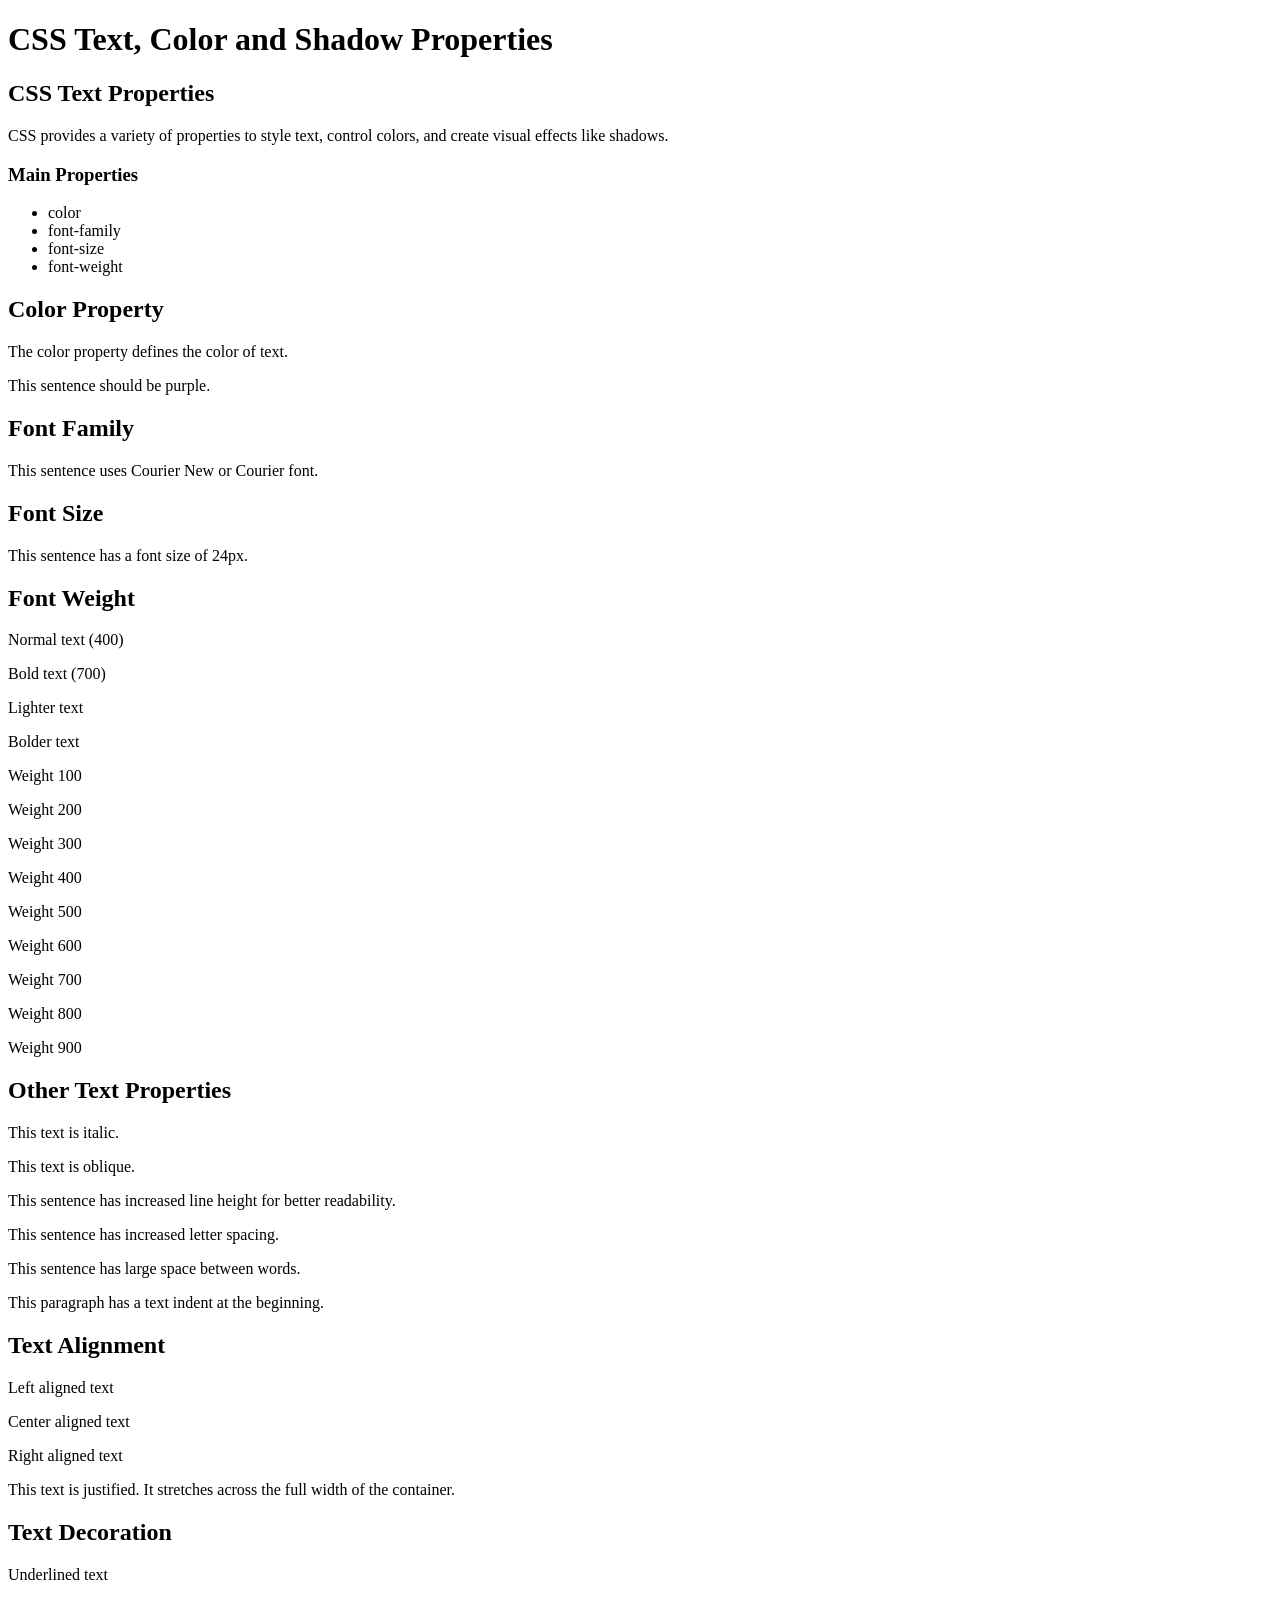
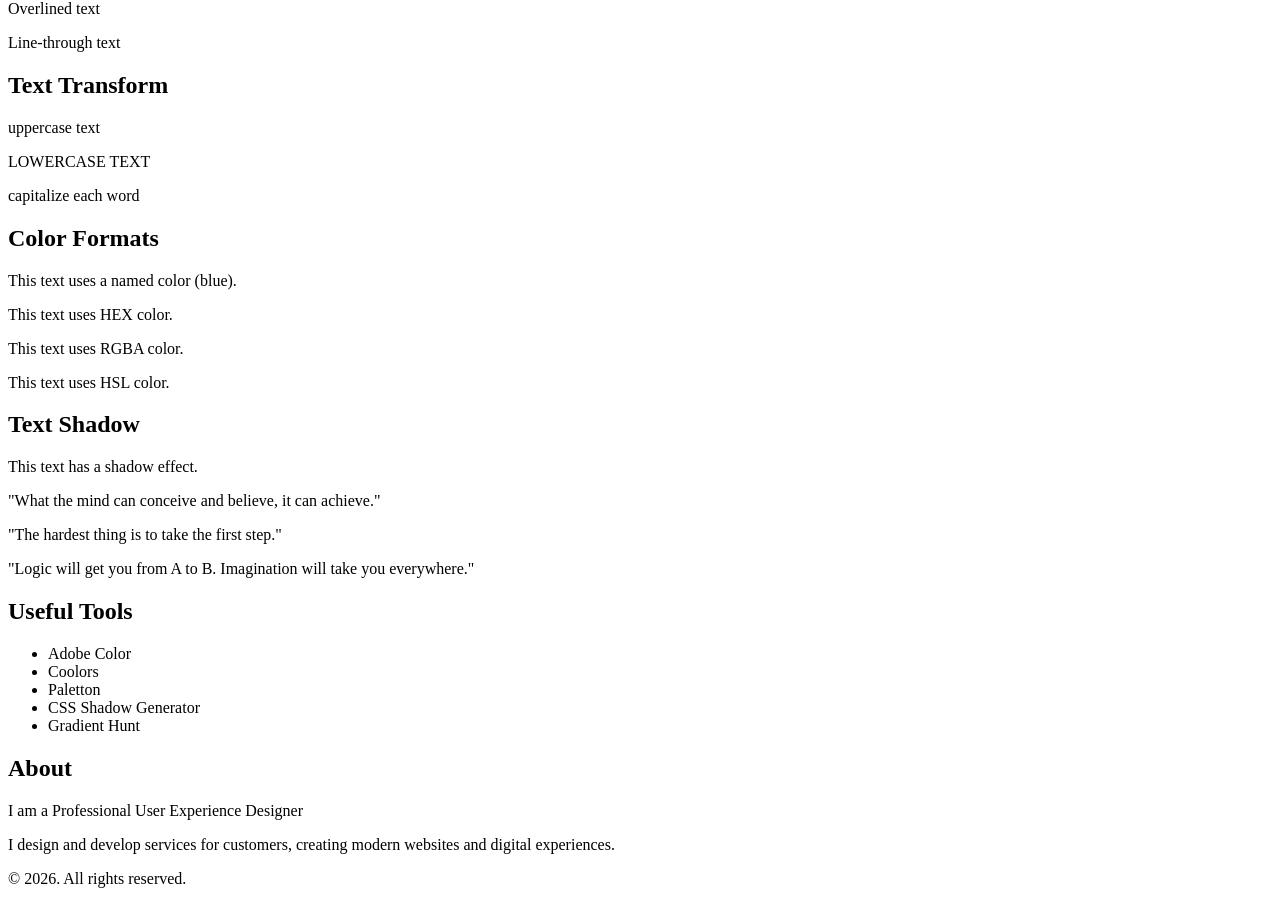
==== lesson_4/lesson_4/index.html @ 50b128f6 "Added basic structure of the project" ====
<!DOCTYPE html>
<html lang="en">
<head>
   <meta charset="UTF-8">
   <meta name="viewport" content="width=device-width, initial-scale=1.0">
<link rel="preconnect" href="https://fonts.googleapis.com">
<link rel="preconnect" href="https://fonts.gstatic.com" crossorigin>
<link href="https://fonts.googleapis.com/css2?family=Poppins:wght@100;200;300;400;500;600;700;800;900&display=swap" rel="stylesheet">
<link rel="stylesheet" href="reset.css">
<link rel="stylesheet" href="style.css">
   <title>Lesson 4</title>
</head>
<body>
   <header>
	<h1 class="title">CSS Text, Color and Shadow Properties</h1>
</header>

<main class="article">

	<h2 class="subtitle">CSS Text Properties</h2>

	<div class="text">
		<p>
			CSS provides a variety of properties to style text, control colors, 
			and create visual effects like shadows.
		</p>
	</div>

	<h3 class="subtitle">Main Properties</h3>

	<ul class="list">
		<li>color</li>
		<li>font-family</li>
		<li>font-size</li>
		<li>font-weight</li>
	</ul>

	<h2 class="subtitle">Color Property</h2>

	<div class="text">
		<p class="color-example">
			The <span class="highlight">color</span> property defines the color of text.
		</p>

		<p class="purple-text">
			This sentence should be purple.
		</p>
	</div>

	<h2 class="subtitle">Font Family</h2>

	<div class="text">
		<p class="font-family-example">
			This sentence uses Courier New or Courier font.
		</p>
	</div>

	<h2 class="subtitle">Font Size</h2>

	<div class="text">
		<p class="font-size-example">
			This sentence has a font size of 24px.
		</p>
	</div>

	<h2 class="subtitle">Font Weight</h2>

	<div class="text">
		<p class="normal">Normal text (400)</p>
		<p class="bold">Bold text (700)</p>
		<p class="lighter">Lighter text</p>
		<p class="bolder">Bolder text</p>

		<p class="w100">Weight 100</p>
		<p class="w200">Weight 200</p>
		<p class="w300">Weight 300</p>
		<p class="w400">Weight 400</p>
		<p class="w500">Weight 500</p>
		<p class="w600">Weight 600</p>
		<p class="w700">Weight 700</p>
		<p class="w800">Weight 800</p>
		<p class="w900">Weight 900</p>
	</div>

	<h2 class="subtitle">Other Text Properties</h2>

	<div class="text">
		<p class="italic">This text is italic.</p>
		<p class="oblique">This text is oblique.</p>

		<p class="line-height">
			This sentence has increased line height for better readability.
		</p>

		<p class="letter-spacing">
			This sentence has increased letter spacing.
		</p>

		<p class="word-spacing">
			This sentence has large space between words.
		</p>

		<p class="indent">
			This paragraph has a text indent at the beginning.
		</p>
	</div>

	<h2 class="subtitle">Text Alignment</h2>

	<div class="text">
		<p class="left">Left aligned text</p>
		<p class="center">Center aligned text</p>
		<p class="right">Right aligned text</p>
		<p class="justify">
			This text is justified. It stretches across the full width of the container.
		</p>
	</div>

	<h2 class="subtitle">Text Decoration</h2>

	<div class="text">
		<p class="underline">Underlined text</p>
		<p class="overline">Overlined text</p>
		<p class="line-through">Line-through text</p>
	</div>

	<h2 class="subtitle">Text Transform</h2>

	<div class="text">
		<p class="uppercase">uppercase text</p>
		<p class="lowercase">LOWERCASE TEXT</p>
		<p class="capitalize">capitalize each word</p>
	</div>

	<h2 class="subtitle">Color Formats</h2>

	<div class="text">
		<p class="named-color">This text uses a named color (blue).</p>
		<p class="hex-color">This text uses HEX color.</p>
		<p class="rgba-color">This text uses RGBA color.</p>
		<p class="hsl-color">This text uses HSL color.</p>
	</div>

	<h2 class="subtitle">Text Shadow</h2>

	<div class="text">
		<p class="shadow">
			This text has a shadow effect.
		</p>

		<p class="quote">
			"What the mind can conceive and believe, it can achieve."
		</p>

		<p class="quote">
			"The hardest thing is to take the first step."
		</p>

		<p class="quote">
			"Logic will get you from A to B. Imagination will take you everywhere."
		</p>
	</div>

	<h2 class="subtitle">Useful Tools</h2>

	<ul class="list">
		<li>Adobe Color</li>
		<li>Coolors</li>
		<li>Paletton</li>
		<li>CSS Shadow Generator</li>
		<li>Gradient Hunt</li>
	</ul>

	<h2 class="subtitle">About</h2>

	<div class="text">
		<p class="about-title">
			I am a Professional User Experience Designer
		</p>

		<p>
			I design and develop services for customers, creating modern websites 
			and digital experiences.
		</p>
	</div>

</main>

<footer class="footer">
	<p class="footer-text">© 2026. All rights reserved.</p>
</footer>
   
</body>
</html>
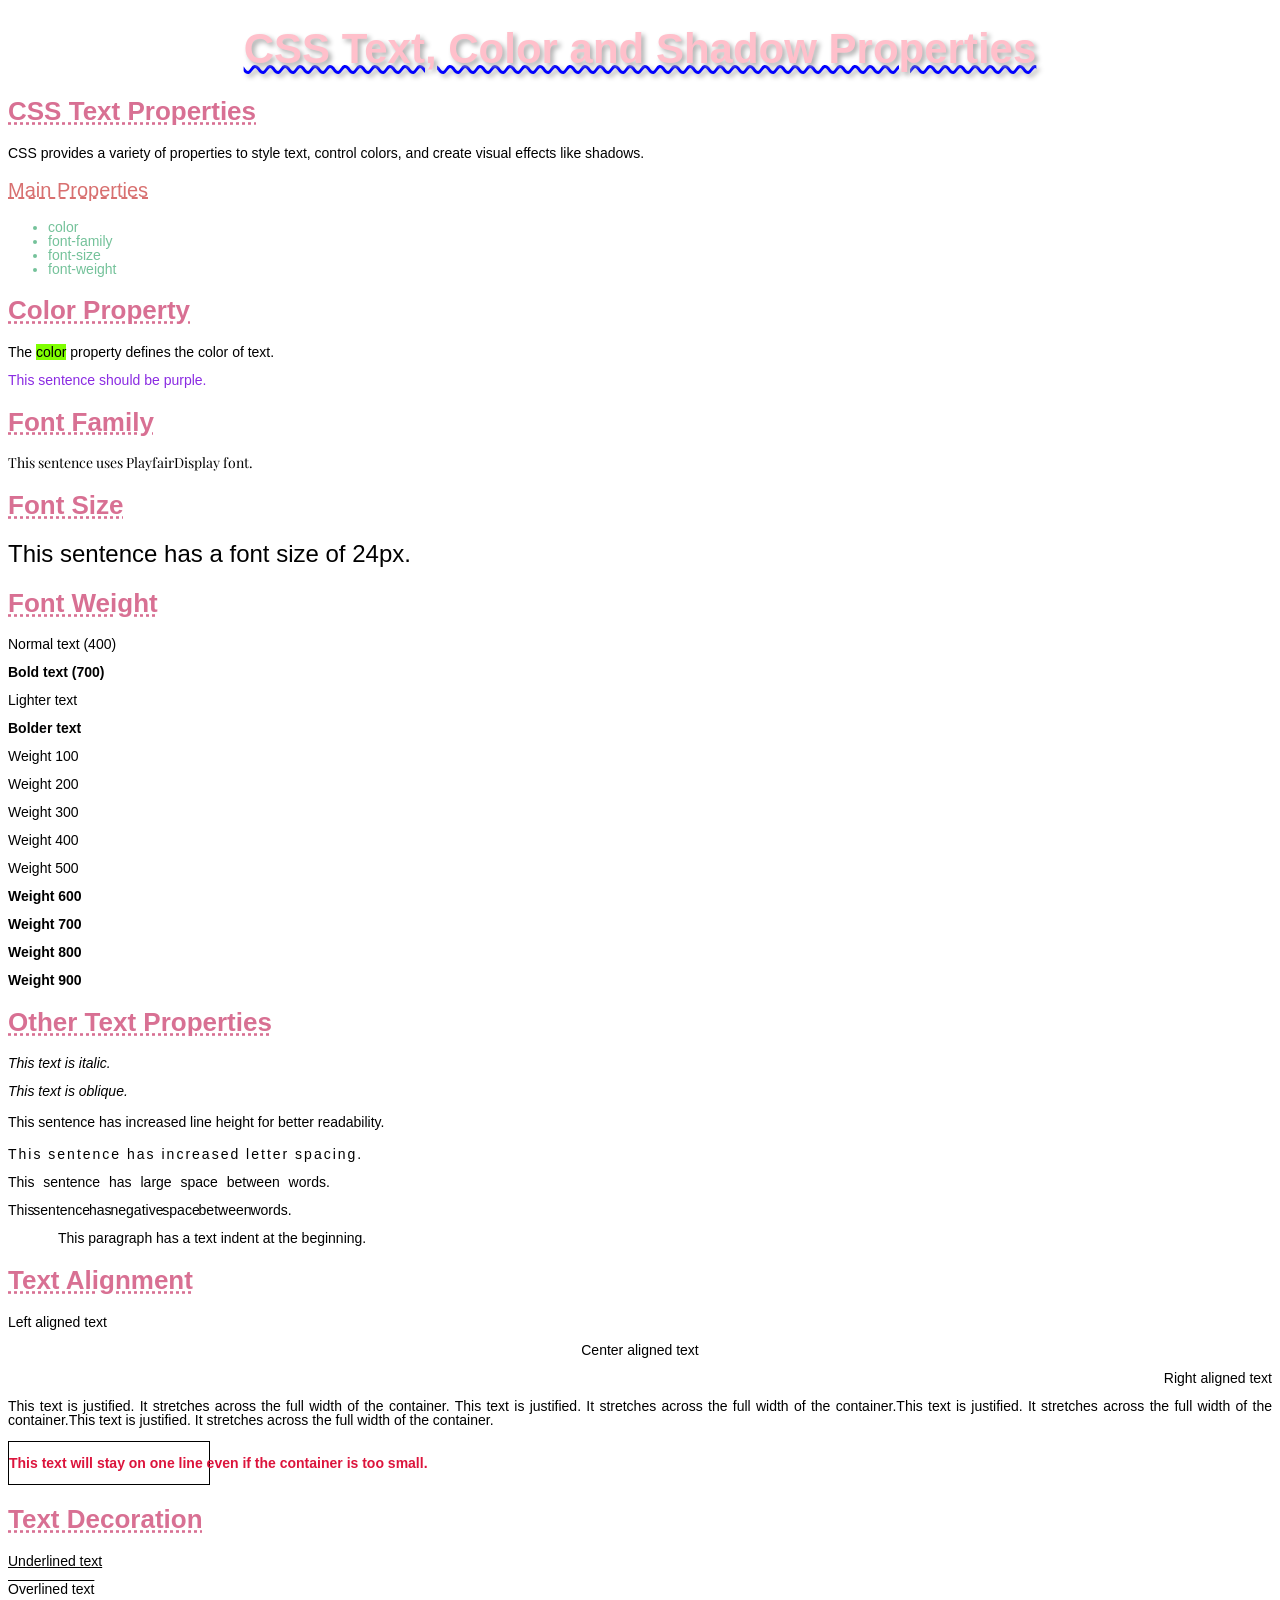
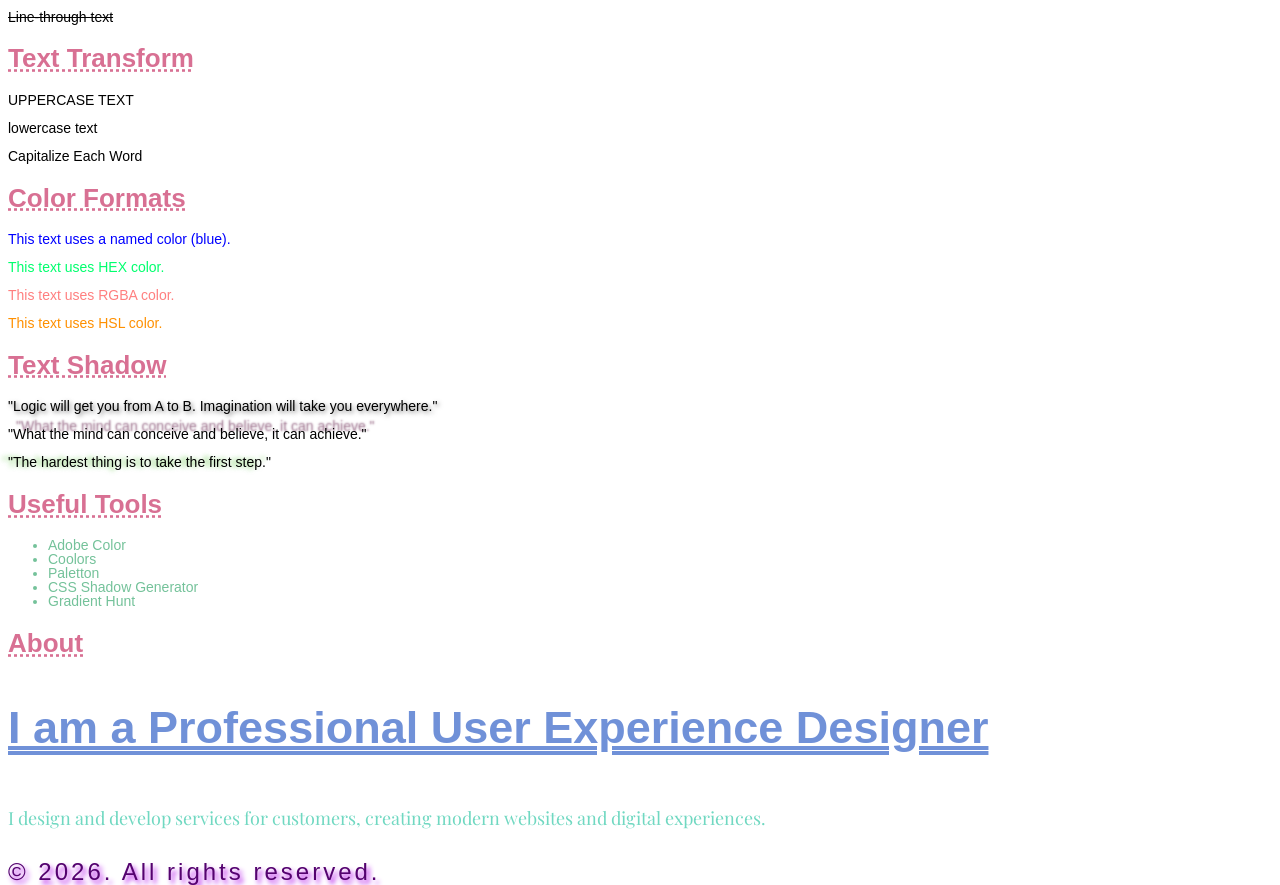
==== commit f0c6ef6a: "added last changes" ====
--- a/lesson_4/lesson_4/index.html
+++ b/lesson_4/lesson_4/index.html
@@ -6,71 +6,57 @@
 <link rel="preconnect" href="https://fonts.googleapis.com">
 <link rel="preconnect" href="https://fonts.gstatic.com" crossorigin>
 <link href="https://fonts.googleapis.com/css2?family=Poppins:wght@100;200;300;400;500;600;700;800;900&display=swap" rel="stylesheet">
-<link rel="stylesheet" href="reset.css">
-<link rel="stylesheet" href="style.css">
-   <title>Lesson 4</title>
+<link rel="stylesheet" href="./css/fonts.css">
+<link rel="stylesheet" href="./css/reset.css">
+<link rel="stylesheet" href="./css/style.css">
+<title>Lesson 4</title>
 </head>
 <body>
    <header>
 	<h1 class="title">CSS Text, Color and Shadow Properties</h1>
 </header>
-
 <main class="article">
-
 	<h2 class="subtitle">CSS Text Properties</h2>
-
 	<div class="text">
 		<p>
 			CSS provides a variety of properties to style text, control colors, 
 			and create visual effects like shadows.
 		</p>
 	</div>
-
 	<h3 class="subtitle">Main Properties</h3>
-
 	<ul class="list">
 		<li>color</li>
 		<li>font-family</li>
 		<li>font-size</li>
 		<li>font-weight</li>
 	</ul>
-
 	<h2 class="subtitle">Color Property</h2>
-
 	<div class="text">
 		<p class="color-example">
 			The <span class="highlight">color</span> property defines the color of text.
 		</p>
-
 		<p class="purple-text">
 			This sentence should be purple.
 		</p>
 	</div>
-
 	<h2 class="subtitle">Font Family</h2>
-
 	<div class="text">
 		<p class="font-family-example">
-			This sentence uses Courier New or Courier font.
+			This sentence uses PlayfairDisplay font.
 		</p>
 	</div>
-
 	<h2 class="subtitle">Font Size</h2>
-
 	<div class="text">
 		<p class="font-size-example">
 			This sentence has a font size of 24px.
 		</p>
 	</div>
-
 	<h2 class="subtitle">Font Weight</h2>
-
 	<div class="text">
 		<p class="normal">Normal text (400)</p>
 		<p class="bold">Bold text (700)</p>
 		<p class="lighter">Lighter text</p>
 		<p class="bolder">Bolder text</p>
-
 		<p class="w100">Weight 100</p>
 		<p class="w200">Weight 200</p>
 		<p class="w300">Weight 300</p>
@@ -81,114 +67,102 @@
 		<p class="w800">Weight 800</p>
 		<p class="w900">Weight 900</p>
 	</div>
-
 	<h2 class="subtitle">Other Text Properties</h2>
-
 	<div class="text">
 		<p class="italic">This text is italic.</p>
 		<p class="oblique">This text is oblique.</p>
-
 		<p class="line-height">
 			This sentence has increased line height for better readability.
 		</p>
-
 		<p class="letter-spacing">
 			This sentence has increased letter spacing.
 		</p>
-
 		<p class="word-spacing">
 			This sentence has large space between words.
 		</p>
-
+		<p class="word-spacing-negative">
+			This sentence has negative space between words.
+		</p>
 		<p class="indent">
 			This paragraph has a text indent at the beginning.
 		</p>
 	</div>
-
 	<h2 class="subtitle">Text Alignment</h2>
-
 	<div class="text">
-		<p class="left">Left aligned text</p>
-		<p class="center">Center aligned text</p>
-		<p class="right">Right aligned text</p>
-		<p class="justify">
-			This text is justified. It stretches across the full width of the container.
+		<p class="left-align">Left aligned text</p>
+		<p class="center-align">Center aligned text</p>
+		<p class="right-align">Right aligned text</p>
+		<p class="justify-align">
+			This text is justified. It stretches across the full width of the container. This text is justified. It stretches across the full width of the container.This text is justified. It stretches across the full width of the container.This text is justified. It stretches across the full width of the container.
 		</p>
 	</div>
-
+	<div class="box">
+		<p class="nowrap">
+			This text will stay on one line even if the container is too small.
+		</p>
+	</div>
 	<h2 class="subtitle">Text Decoration</h2>
-
 	<div class="text">
 		<p class="underline">Underlined text</p>
 		<p class="overline">Overlined text</p>
 		<p class="line-through">Line-through text</p>
 	</div>
-
 	<h2 class="subtitle">Text Transform</h2>
-
 	<div class="text">
 		<p class="uppercase">uppercase text</p>
 		<p class="lowercase">LOWERCASE TEXT</p>
 		<p class="capitalize">capitalize each word</p>
 	</div>
-
 	<h2 class="subtitle">Color Formats</h2>
-
 	<div class="text">
 		<p class="named-color">This text uses a named color (blue).</p>
 		<p class="hex-color">This text uses HEX color.</p>
 		<p class="rgba-color">This text uses RGBA color.</p>
 		<p class="hsl-color">This text uses HSL color.</p>
 	</div>
-
 	<h2 class="subtitle">Text Shadow</h2>
-
 	<div class="text">
 		<p class="shadow">
-			This text has a shadow effect.
+			"Logic will get you from A to B. Imagination will take you everywhere."
 		</p>
-
-		<p class="quote">
+		<p class="shadow-example">
 			"What the mind can conceive and believe, it can achieve."
 		</p>
-
-		<p class="quote">
+		<p class="shadow-example-2">
 			"The hardest thing is to take the first step."
 		</p>
-
-		<p class="quote">
-			"Logic will get you from A to B. Imagination will take you everywhere."
-		</p>
 	</div>
-
 	<h2 class="subtitle">Useful Tools</h2>
-
 	<ul class="list">
-		<li>Adobe Color</li>
-		<li>Coolors</li>
-		<li>Paletton</li>
-		<li>CSS Shadow Generator</li>
-		<li>Gradient Hunt</li>
+		<li>
+			<a href="https://color.adobe.com/" target="_blank" rel="noopener noreferrer">Adobe Color</a>
+		</li>
+		<li>
+			<a href="https://coolors.co/" target="_blank" rel="noopener noreferrer">Coolors</a>
+		</li>
+		<li>
+			<a href="https://paletton.com/" target="_blank" rel="noopener noreferrer">Paletton</a>
+		</li>
+		<li>
+			<a href="https://cssshadow.com/" target="_blank" rel="noopener noreferrer">CSS Shadow Generator</a>
+		</li>
+		<li>
+			<a href="https://gradienthunt.com/" target="_blank" rel="noopener noreferrer">Gradient Hunt</a>
+		</li>
 	</ul>
-
 	<h2 class="subtitle">About</h2>
-
-	<div class="text">
-		<p class="about-title">
+	<div class="about">
+		<h3 class="about-title">
 			I am a Professional User Experience Designer
-		</p>
-
-		<p>
+		</h3>
+		<p class="about-info">
 			I design and develop services for customers, creating modern websites 
 			and digital experiences.
 		</p>
 	</div>
-
 </main>
-
 <footer class="footer">
 	<p class="footer-text">© 2026. All rights reserved.</p>
 </footer>
-   
 </body>
 </html>
--- a/lesson_4/lesson_4/css/fonts.css
+++ b/lesson_4/lesson_4/css/fonts.css
@@ -0,0 +1,47 @@
+@font-face {
+	font-family: "PlayfairDisplay";
+	src: url("../fonts/PlayfairDisplay-Regular.woff2") format("woff2");
+	font-weight: 400;
+	font-style: normal;
+	font-display: swap;
+}
+
+@font-face {
+	font-family: "PlayfairDisplay";
+	src: url("../fonts/PlayfairDisplay-Medium.woff2") format("woff2");
+	font-weight: 500;
+	font-style: normal;
+	font-display: swap;
+}
+
+@font-face {
+	font-family: "PlayfairDisplay";
+	src: url("../fonts/PlayfairDisplay-SemiBold.woff2") format("woff2");
+	font-weight: 600;
+	font-style: normal;
+	font-display: swap;
+}
+
+@font-face {
+	font-family: "PlayfairDisplay";
+	src: url("../fonts/PlayfairDisplay-Bold.woff2") format("woff2");
+	font-weight: 700;
+	font-style: normal;
+	font-display: swap;
+}
+
+@font-face {
+	font-family: "PlayfairDisplay";
+	src: url("../fonts/PlayfairDisplay-ExtraBold.woff2") format("woff2");
+	font-weight: 800;
+	font-style: normal;
+	font-display: swap;
+}
+
+@font-face {
+	font-family: "PlayfairDisplay";
+	src: url("../fonts/PlayfairDisplay-Black.woff2") format("woff2");
+	font-weight: 900;
+	font-style: normal;
+	font-display: swap;
+}
--- a/lesson_4/lesson_4/css/style.css
+++ b/lesson_4/lesson_4/css/style.css
@@ -0,0 +1,244 @@
+@import url("fonts.css");
+@import url('https://fonts.googleapis.com/css2?family=Montserrat:wght@100;200;300;400;500;600;700;800;900&display=swap');
+
+body {
+   font-family: "Poppins", sans-serif;
+   font-weight: 400;
+   font-size: 14px;
+   color: black;
+}
+
+h1, h2, h3 {
+   font-family: "Montserrat", sans-serif;
+}
+
+h1 {
+	font-weight: 700;
+   font-size: 42px;
+   text-decoration: wavy underline;
+   text-decoration-color: blue;
+	text-decoration-thickness: 3px;
+   color: rgb(255, 192, 203);
+   text-shadow: 3px 3px 5px rgb(173, 173, 173);
+   text-align: center;
+}
+
+h2 {
+	font-weight: 600;
+   font-size: 26px;
+   text-decoration: dotted underline;
+   color: rgb(216, 112, 147);
+}
+
+h3 {
+	font-weight: 500;
+   font-size: 20px;
+   text-decoration: dashed underline;
+   color: rgb(216, 112, 112);
+}
+
+.list {
+   color: rgb(116, 194, 154);
+}
+
+.highlight {
+   background-color: chartreuse;
+}
+
+.purple-text {
+   color: blueviolet;
+}
+
+.font-family-example {
+   font-family: "PlayfairDisplay", serif;
+}
+
+.font-size-example {
+   font-size: 24px;
+}
+
+.normal {
+   font-weight: 400;
+}
+
+.bold {
+   font-weight: 700;
+}
+
+.lighter {
+   font-weight: lighter;
+}
+
+.bolder {
+   font-weight: bolder;
+}
+
+.w100 {
+   font-weight: 100;
+}  
+
+.w200 {
+   font-weight: 200;
+}
+
+.w300 {
+   font-weight: 300;
+}  
+
+.w400 {
+   font-weight: 400;
+}
+
+.w500 {
+   font-weight: 500;
+}
+
+.w600 {
+   font-weight: 600;
+}
+
+.w700 {
+   font-weight: 700;
+}
+
+.w800 {
+   font-weight: 800;
+}
+
+.w900 {
+   font-weight: 900;
+}
+
+.italic {
+   font-style: italic;
+}
+
+.oblique {
+   font-style: oblique;
+}
+
+.line-height {
+   line-height: 1.5;
+}
+
+.letter-spacing {
+   letter-spacing: 2px;
+}
+
+.word-spacing {
+   word-spacing: 5px;
+}
+
+.word-spacing-negative {
+   word-spacing: -5px;
+}
+
+.indent {
+   text-indent: 50px;
+}
+
+.left-align {
+   text-align: left;
+}
+
+.center-align {
+   text-align: center;
+}
+
+.right-align {
+   text-align: right;
+}
+
+.justify-align {
+   text-align: justify;
+   white-space: normal;
+}
+
+.box {
+	width: 200px;
+	border: 1px solid black;
+}
+
+.nowrap {
+	white-space: nowrap;
+	color: crimson;
+	font-weight: 700;
+}
+
+.underline {
+   text-decoration: underline;
+}
+
+.overline {
+   text-decoration: overline;
+}
+
+.line-through {
+   text-decoration: line-through;
+}  
+
+.uppercase {
+   text-transform: uppercase;
+}
+
+.lowercase {
+   text-transform: lowercase;
+}
+
+.capitalize {
+   text-transform: capitalize;
+}
+
+.named-color {
+   color: blue;
+}
+
+.hex-color {
+   color: #00ff6e;
+}
+
+.rgba-color {
+   color: rgba(255, 0, 0, 0.5);
+}
+
+.hsl-color {
+   color: hsl(34, 100%, 50%);
+}
+
+.shadow {
+   text-shadow: 2px 2px 4px rgba(0, 0, 0, 0.5);
+}
+
+.shadow-example {
+   text-shadow: 8px -8px 2px rgba(80, 4, 51, 0.6);
+}
+
+.shadow-example-2 {
+   text-shadow: -6px 0px 5px rgba(46, 182, 0, 0.6);
+}
+
+.about {
+   font-family: "PlayfairDisplay", serif;
+}
+
+.about-title {
+   font-weight: 600;
+   font-size: 45px;
+   line-height: 1.2;
+   text-decoration: double underline;
+   color: rgb(112, 145, 216);
+}
+
+.about-info {
+   font-weight: 400;
+   font-size: 18px;
+   line-height: 2;
+   color: rgb(112, 216, 193);
+}
+
+.footer-text {
+   color: rgb(84, 2, 111);
+   text-shadow: 3px 4px 5px rgb(181, 21, 234);
+   font-size: 24px;
+   letter-spacing: 3px;
+}
